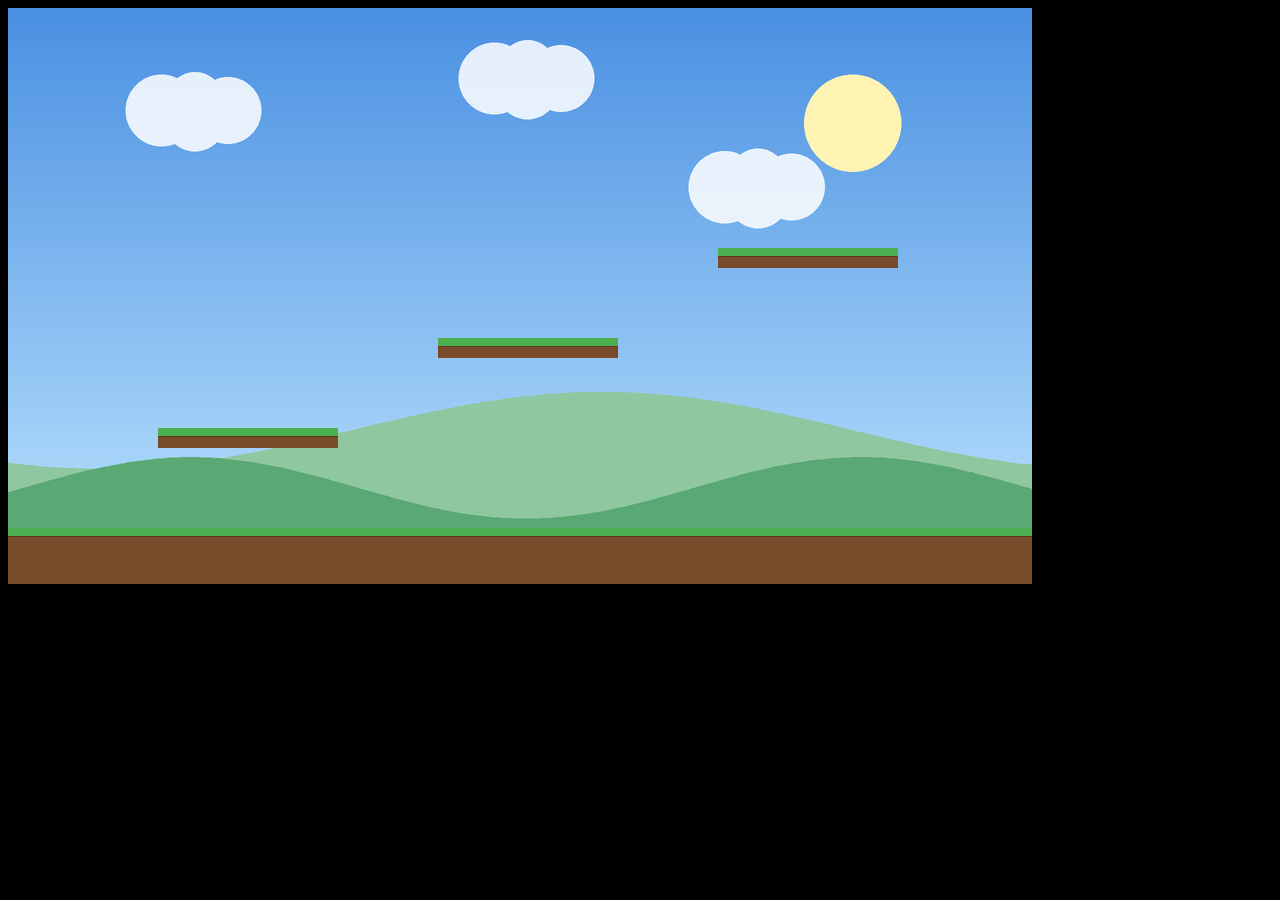
==== Castelo da Vania/index.html @ 5b508910 "Envio #1 Arquivos iniciais do projeto." ====
<!DOCTYPE html>
<html lang="en">
<head>
    <meta charset="UTF-8">
    <meta name="viewport" content="width=device-width, initial-scale=1.0">
    <title>Castelo da Vania</title>

    <style>
        body {
            background: black;
        }
    </style>
</head>
<body>
    <canvas></canvas>
    <script type="module" src="game.js"></script>

</body>
</html>
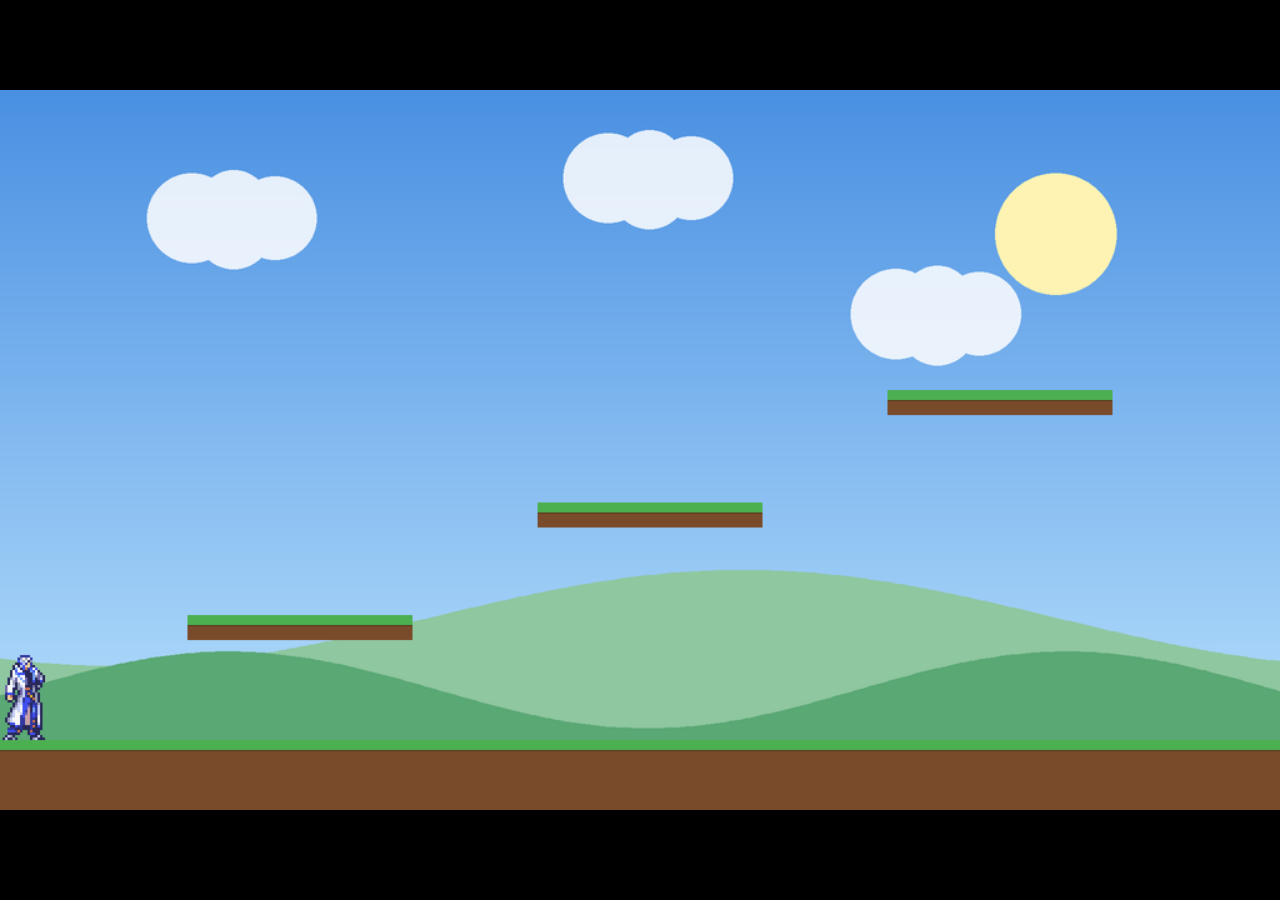
==== commit fab20919: "Envio #8 -Jesiel CSS pra tela cheia" ====
--- a/Castelo da Vania/index.html
+++ b/Castelo da Vania/index.html
@@ -14,7 +14,7 @@
 <body>
     <canvas></canvas>
     <script type="module" src="game.js"></script>
-
+    <link rel="stylesheet" href="style.css">
 </body>
 </html>
 
--- a/Castelo da Vania/style.css
+++ b/Castelo da Vania/style.css
@@ -0,0 +1,20 @@
+/* tira as margens padrão e deixa o fundo preto */
+html, body {
+    margin: 0;
+    height: 100%;
+    background: black;
+    overflow: hidden;
+}
+
+/* centraliza o canvas na tela */
+body {
+    display: flex;
+    justify-content: center;
+    align-items: center;
+}
+
+/* estica o canvas o máximo possível, mantendo a proporção 16:9 */
+canvas {
+    width: min(100vw, 177.78vh);
+    aspect-ratio: 16 / 9;
+}
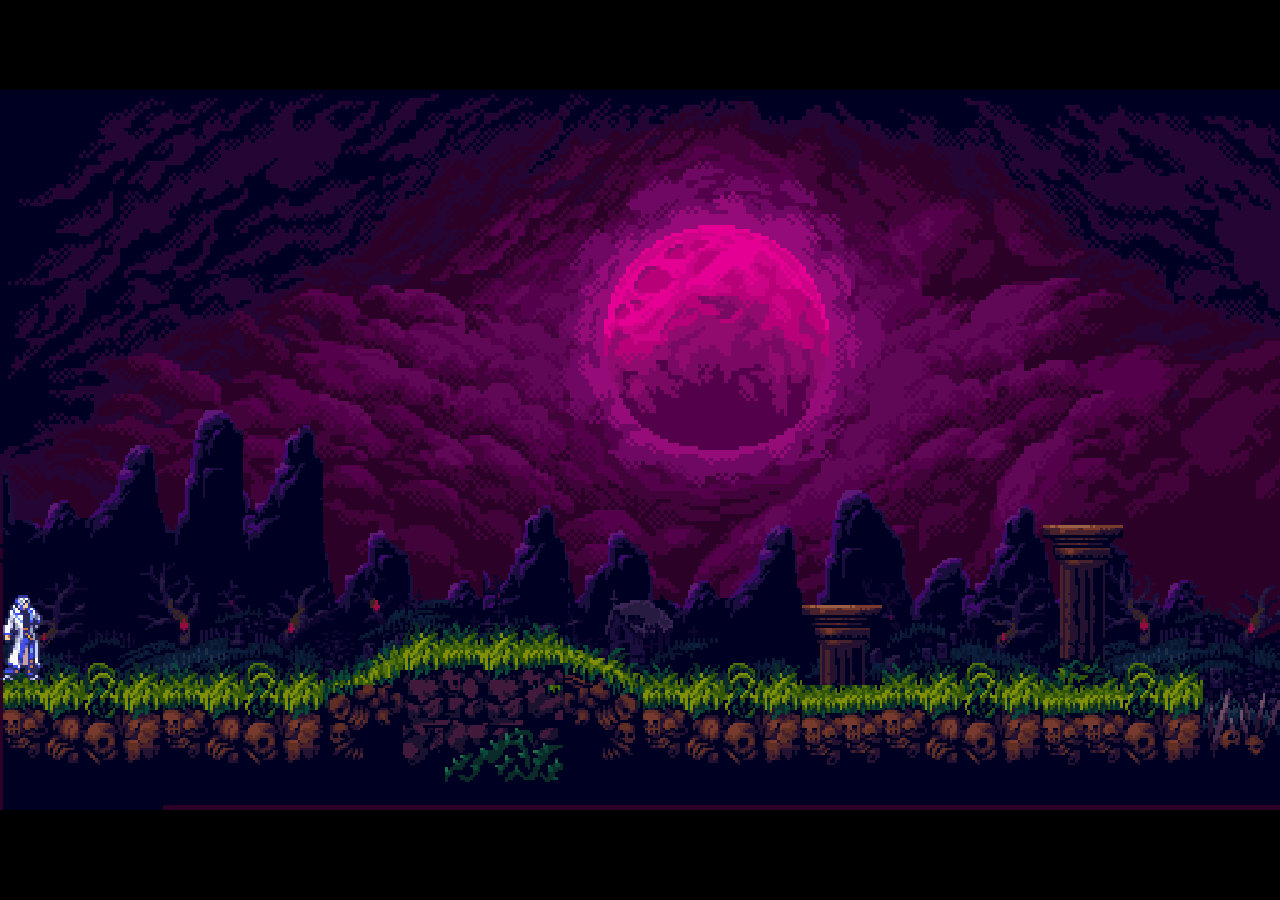
==== commit 126fb435: "Envio #2 - Everton Adicionado animação de pulo, atirar andando (precisa de ajustes) e animação de at" ====
--- a/Castelo da Vania/index.html
+++ b/Castelo da Vania/index.html
@@ -17,4 +17,3 @@
     <link rel="stylesheet" href="style.css">
 </body>
 </html>
-
--- a/Castelo da Vania/style.css
+++ b/Castelo da Vania/style.css
@@ -17,4 +17,5 @@
 canvas {
     width: min(100vw, 177.78vh);
     aspect-ratio: 16 / 9;
+    image-rendering: pixelated;
 }
